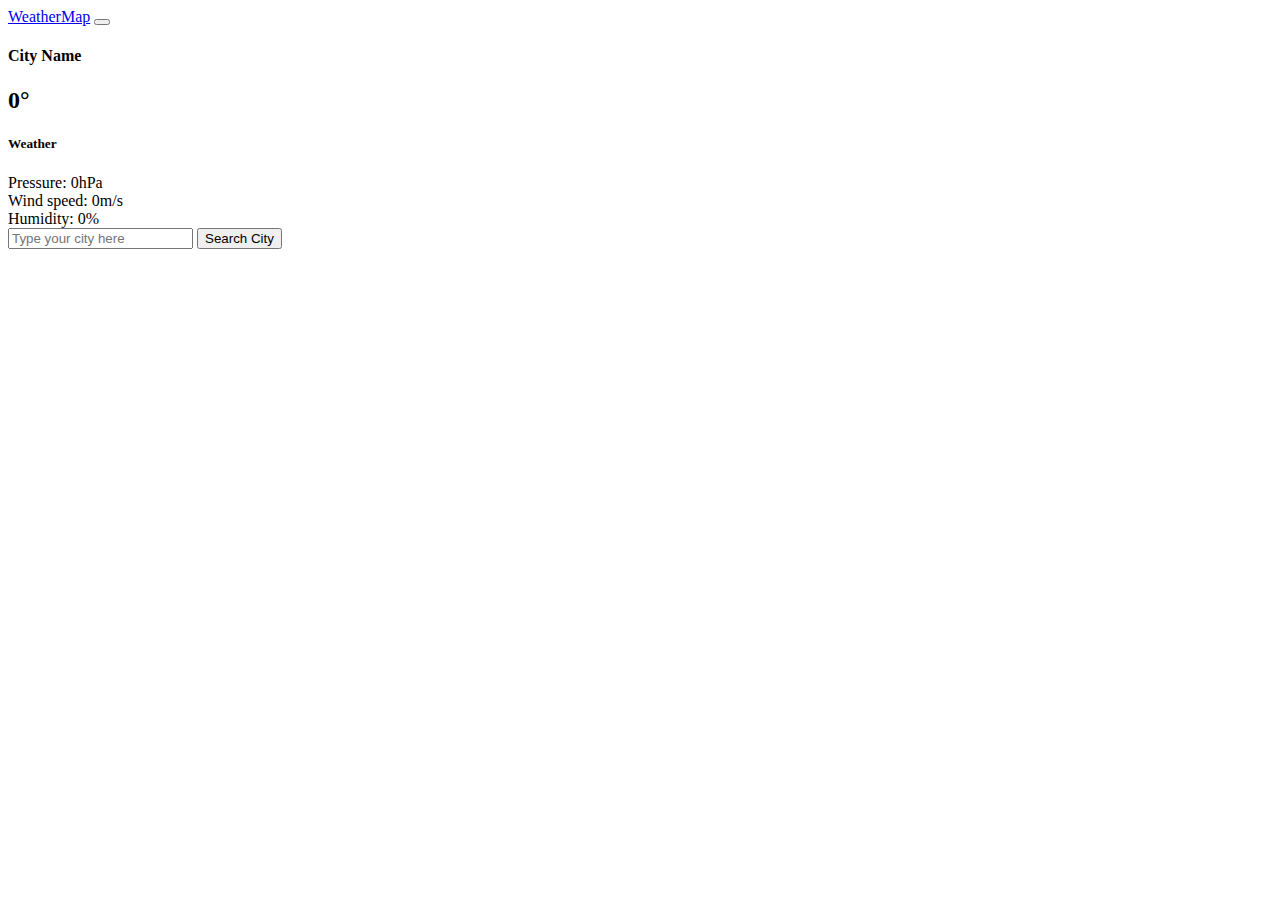
==== Xonnect-Weather-App/client/public/index.html @ aec5cff3 "Created input field in index.html" ====
<!DOCTYPE html>
<html lang="en">

<head>
    <meta charset="UTF-8" />
    <meta name="viewport" content="width=device-width, initial-scale=1.0" />
    <meta http-equiv="X-UA-Compatible" content="ie=edge" />
    <link rel="stylesheet" href="css/bootstrap.css" />
    <link rel="stylesheet" href="css/weather-icons.min.css" />
    <link rel="stylesheet" href="css/style.css" />
    <title>Weather Application</title>
</head>

<body>
    <div class="container-fluid bg-secondary">
        <div class="container">
            <nav class="navbar navbar-expand-lg navbar-light">
                <a class="navbar-brand text-white" href="#">Weather<span class="text-success">Map</span></a>
                <button class="navbar-toggler" type="button" data-toggle="collapse" data-target="#navbarNav"
                    aria-controls="navbarNav" aria-expanded="false" aria-label="Toggle navigation">
                    <span class="navbar-toggler-icon"></span>
                </button>
            </nav>
        </div>
    </div>
    <div class="container">
        <div class="row">
            <div class="col">
                <div class="card-color">
                    <div class="row">
                        <div class="col-5">
                            <h4 id="cityname">City Name</h4>
                            <h2><span id="temp-value">0</span>&deg;</h2>
                        </div>
                        <div class="col mt-5">
                            <h5 id="weather-report">Weather</h5>
                            <div>Pressure: <span id="pres-val">0</span>hPa</div>
                            <div>Wind speed: <span id="wind-val">0</span>m/s</div>
                            <div>Humidity: <span id="hum-val">0</span>%</div>
                        </div>
                        <i class="wi wi-day-rain icon-size"></i>
                    </div>
                </div>

            </div>

            <div class="col ">
                <form id="testform">
                    <input type="text" id="search-area" placeholder="Type your city here" class="mt-input" required="">
                    <button class="btn btn-primary" id="search-btn"> Search City</button>
                    <div id="error-msg" class="text-white"></div>
                </form>
            </div>
            <div id="error-msg" class="text-white"></div>
        </div>


    </div>
    </div>

    <!-- <script src="js/jquery-3.3.1.slim.min.js"></script> -->
    <script src="https://ajax.googleapis.com/ajax/libs/jquery/3.3.1/jquery.min.js"></script>
    <script src="js/popper.min.js"></script>
    <script src="js/bootstrap.js"></script>
    <script src="js/weather.js">
    </script>

</body>

</html>
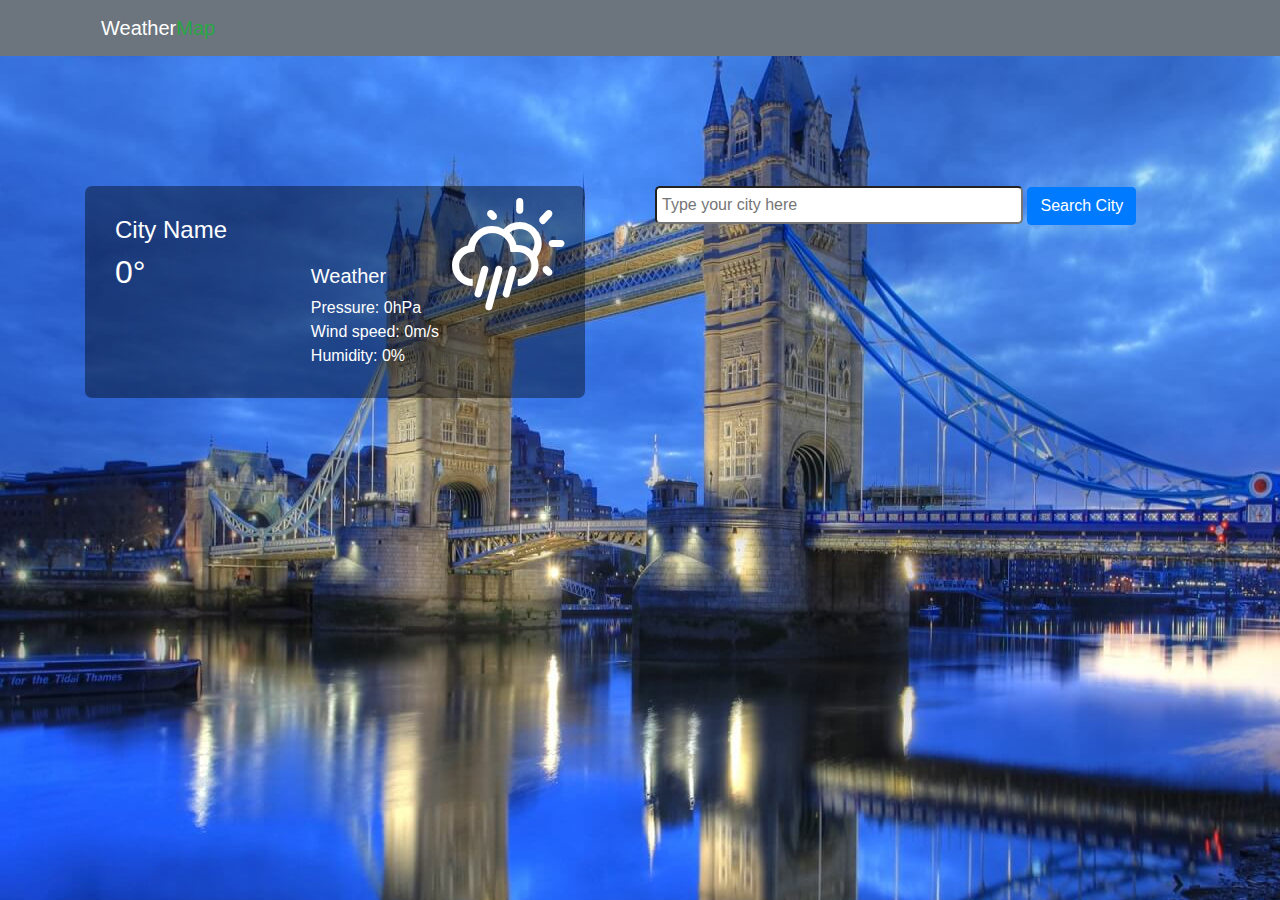
==== commit 8f6806d7: "made updates to both html and css files" ====
--- a/Xonnect-Weather-App/client/public/index.html
+++ b/Xonnect-Weather-App/client/public/index.html
@@ -45,11 +45,9 @@
             </div>
 
             <div class="col ">
-                <form id="testform">
-                    <input type="text" id="search-area" placeholder="Type your city here" class="mt-input" required="">
-                    <button class="btn btn-primary" id="search-btn"> Search City</button>
-                    <div id="error-msg" class="text-white"></div>
-                </form>
+                <input type="text" id="search-area" placeholder="Type your city here" class="mt-input" required="">
+                <button class="btn btn-primary" id="search-btn"> Search City</button>
+                <div id="error-msg" class="text-white"></div>
             </div>
             <div id="error-msg" class="text-white"></div>
         </div>
--- a/Xonnect-Weather-App/client/public/css/weather-icons.min.css
+++ b/Xonnect-Weather-App/client/public/css/weather-icons.min.css
@@ -0,0 +1,41 @@
+/*!
+ *  Weather Icons 2.0
+ *  Updated August 1, 2015
+ *  Weather themed icons for Bootstrap
+ *  Author - Erik Flowers - erik@helloerik.com
+ *  Email: erik@helloerik.com
+ *  Twitter: http://twitter.com/Erik_UX
+ *  ------------------------------------------------------------------------------
+ *  Maintained at http://erikflowers.github.io/weather-icons
+ *
+ *  License
+ *  ------------------------------------------------------------------------------
+ *  - Font licensed under SIL OFL 1.1 -
+ *    http://scripts.sil.org/OFL
+ *  - CSS, SCSS and LESS are licensed under MIT License -
+ *    http://opensource.org/licenses/mit-license.html
+ *  - Documentation licensed under CC BY 3.0 -
+ *    http://creativecommons.org/licenses/by/3.0/
+ *  - Inspired by and works great as a companion with Font Awesome
+ *    "Font Awesome by Dave Gandy - http://fontawesome.io"
+ *//*!
+ *  Weather Icons 2.0
+ *  Updated August 1, 2015
+ *  Weather themed icons for Bootstrap
+ *  Author - Erik Flowers - erik@helloerik.com
+ *  Email: erik@helloerik.com
+ *  Twitter: http://twitter.com/Erik_UX
+ *  ------------------------------------------------------------------------------
+ *  Maintained at http://erikflowers.github.io/weather-icons
+ *
+ *  License
+ *  ------------------------------------------------------------------------------
+ *  - Font licensed under SIL OFL 1.1 -
+ *    http://scripts.sil.org/OFL
+ *  - CSS, SCSS and LESS are licensed under MIT License -
+ *    http://opensource.org/licenses/mit-license.html
+ *  - Documentation licensed under CC BY 3.0 -
+ *    http://creativecommons.org/licenses/by/3.0/
+ *  - Inspired by and works great as a companion with Font Awesome
+ *    "Font Awesome by Dave Gandy - http://fontawesome.io"
+ */@font-face{font-family:weathericons;src:url(../font/weathericons-regular-webfont.eot);src:url(../font/weathericons-regular-webfont.eot?#iefix) format('embedded-opentype'),url(../font/weathericons-regular-webfont.woff2) format('woff2'),url(../font/weathericons-regular-webfont.woff) format('woff'),url(../font/weathericons-regular-webfont.ttf) format('truetype'),url(../font/weathericons-regular-webfont.svg#weather_iconsregular) format('svg');font-weight:400;font-style:normal}.wi{display:inline-block;font-family:weathericons;font-style:normal;font-weight:400;line-height:1;-webkit-font-smoothing:antialiased;-moz-osx-font-smoothing:grayscale}.wi-fw{text-align:center;width:1.4em}.wi-rotate-90{filter:progid:DXImageTransform.Microsoft.BasicImage(rotation=1);-webkit-transform:rotate(90deg);-ms-transform:rotate(90deg);transform:rotate(90deg)}.wi-rotate-180{filter:progid:DXImageTransform.Microsoft.BasicImage(rotation=2);-webkit-transform:rotate(180deg);-ms-transform:rotate(180deg);transform:rotate(180deg)}.wi-rotate-270{filter:progid:DXImageTransform.Microsoft.BasicImage(rotation=3);-webkit-transform:rotate(270deg);-ms-transform:rotate(270deg);transform:rotate(270deg)}.wi-flip-horizontal{filter:progid:DXImageTransform.Microsoft.BasicImage(rotation=0, mirror=1);-webkit-transform:scale(-1,1);-ms-transform:scale(-1,1);transform:scale(-1,1)}.wi-flip-vertical{filter:progid:DXImageTransform.Microsoft.BasicImage(rotation=2, mirror=1);-webkit-transform:scale(1,-1);-ms-transform:scale(1,-1);transform:scale(1,-1)}.wi-day-sunny:before{content:"\f00d"}.wi-day-cloudy:before{content:"\f002"}.wi-day-cloudy-gusts:before{content:"\f000"}.wi-day-cloudy-windy:before{content:"\f001"}.wi-day-fog:before{content:"\f003"}.wi-day-hail:before{content:"\f004"}.wi-day-haze:before{content:"\f0b6"}.wi-day-lightning:before{content:"\f005"}.wi-day-rain:before{content:"\f008"}.wi-day-rain-mix:before{content:"\f006"}.wi-day-rain-wind:before{content:"\f007"}.wi-day-showers:before{content:"\f009"}.wi-day-sleet:before{content:"\f0b2"}.wi-day-sleet-storm:before{content:"\f068"}.wi-day-snow:before{content:"\f00a"}.wi-day-snow-thunderstorm:before{content:"\f06b"}.wi-day-snow-wind:before{content:"\f065"}.wi-day-sprinkle:before{content:"\f00b"}.wi-day-storm-showers:before{content:"\f00e"}.wi-day-sunny-overcast:before{content:"\f00c"}.wi-day-thunderstorm:before{content:"\f010"}.wi-day-windy:before{content:"\f085"}.wi-solar-eclipse:before{content:"\f06e"}.wi-hot:before{content:"\f072"}.wi-day-cloudy-high:before{content:"\f07d"}.wi-day-light-wind:before{content:"\f0c4"}.wi-night-clear:before{content:"\f02e"}.wi-night-alt-cloudy:before{content:"\f086"}.wi-night-alt-cloudy-gusts:before{content:"\f022"}.wi-night-alt-cloudy-windy:before{content:"\f023"}.wi-night-alt-hail:before{content:"\f024"}.wi-night-alt-lightning:before{content:"\f025"}.wi-night-alt-rain:before{content:"\f028"}.wi-night-alt-rain-mix:before{content:"\f026"}.wi-night-alt-rain-wind:before{content:"\f027"}.wi-night-alt-showers:before{content:"\f029"}.wi-night-alt-sleet:before{content:"\f0b4"}.wi-night-alt-sleet-storm:before{content:"\f06a"}.wi-night-alt-snow:before{content:"\f02a"}.wi-night-alt-snow-thunderstorm:before{content:"\f06d"}.wi-night-alt-snow-wind:before{content:"\f067"}.wi-night-alt-sprinkle:before{content:"\f02b"}.wi-night-alt-storm-showers:before{content:"\f02c"}.wi-night-alt-thunderstorm:before{content:"\f02d"}.wi-night-cloudy:before{content:"\f031"}.wi-night-cloudy-gusts:before{content:"\f02f"}.wi-night-cloudy-windy:before{content:"\f030"}.wi-night-fog:before{content:"\f04a"}.wi-night-hail:before{content:"\f032"}.wi-night-lightning:before{content:"\f033"}.wi-night-partly-cloudy:before{content:"\f083"}.wi-night-rain:before{content:"\f036"}.wi-night-rain-mix:before{content:"\f034"}.wi-night-rain-wind:before{content:"\f035"}.wi-night-showers:before{content:"\f037"}.wi-night-sleet:before{content:"\f0b3"}.wi-night-sleet-storm:before{content:"\f069"}.wi-night-snow:before{content:"\f038"}.wi-night-snow-thunderstorm:before{content:"\f06c"}.wi-night-snow-wind:before{content:"\f066"}.wi-night-sprinkle:before{content:"\f039"}.wi-night-storm-showers:before{content:"\f03a"}.wi-night-thunderstorm:before{content:"\f03b"}.wi-lunar-eclipse:before{content:"\f070"}.wi-stars:before{content:"\f077"}.wi-storm-showers:before{content:"\f01d"}.wi-thunderstorm:before{content:"\f01e"}.wi-night-alt-cloudy-high:before{content:"\f07e"}.wi-night-cloudy-high:before{content:"\f080"}.wi-night-alt-partly-cloudy:before{content:"\f081"}.wi-cloud:before{content:"\f041"}.wi-cloudy:before{content:"\f013"}.wi-cloudy-gusts:before{content:"\f011"}.wi-cloudy-windy:before{content:"\f012"}.wi-fog:before{content:"\f014"}.wi-hail:before{content:"\f015"}.wi-rain:before{content:"\f019"}.wi-rain-mix:before{content:"\f017"}.wi-rain-wind:before{content:"\f018"}.wi-showers:before{content:"\f01a"}.wi-sleet:before{content:"\f0b5"}.wi-snow:before{content:"\f01b"}.wi-sprinkle:before{content:"\f01c"}.wi-storm-showers:before{content:"\f01d"}.wi-thunderstorm:before{content:"\f01e"}.wi-snow-wind:before{content:"\f064"}.wi-snow:before{content:"\f01b"}.wi-smog:before{content:"\f074"}.wi-smoke:before{content:"\f062"}.wi-lightning:before{content:"\f016"}.wi-raindrops:before{content:"\f04e"}.wi-raindrop:before{content:"\f078"}.wi-dust:before{content:"\f063"}.wi-snowflake-cold:before{content:"\f076"}.wi-windy:before{content:"\f021"}.wi-strong-wind:before{content:"\f050"}.wi-sandstorm:before{content:"\f082"}.wi-earthquake:before{content:"\f0c6"}.wi-fire:before{content:"\f0c7"}.wi-flood:before{content:"\f07c"}.wi-meteor:before{content:"\f071"}.wi-tsunami:before{content:"\f0c5"}.wi-volcano:before{content:"\f0c8"}.wi-hurricane:before{content:"\f073"}.wi-tornado:before{content:"\f056"}.wi-small-craft-advisory:before{content:"\f0cc"}.wi-gale-warning:before{content:"\f0cd"}.wi-storm-warning:before{content:"\f0ce"}.wi-hurricane-warning:before{content:"\f0cf"}.wi-wind-direction:before{content:"\f0b1"}.wi-alien:before{content:"\f075"}.wi-celsius:before{content:"\f03c"}.wi-fahrenheit:before{content:"\f045"}.wi-degrees:before{content:"\f042"}.wi-thermometer:before{content:"\f055"}.wi-thermometer-exterior:before{content:"\f053"}.wi-thermometer-internal:before{content:"\f054"}.wi-cloud-down:before{content:"\f03d"}.wi-cloud-up:before{content:"\f040"}.wi-cloud-refresh:before{content:"\f03e"}.wi-horizon:before{content:"\f047"}.wi-horizon-alt:before{content:"\f046"}.wi-sunrise:before{content:"\f051"}.wi-sunset:before{content:"\f052"}.wi-moonrise:before{content:"\f0c9"}.wi-moonset:before{content:"\f0ca"}.wi-refresh:before{content:"\f04c"}.wi-refresh-alt:before{content:"\f04b"}.wi-umbrella:before{content:"\f084"}.wi-barometer:before{content:"\f079"}.wi-humidity:before{content:"\f07a"}.wi-na:before{content:"\f07b"}.wi-train:before{content:"\f0cb"}.wi-moon-new:before{content:"\f095"}.wi-moon-waxing-crescent-1:before{content:"\f096"}.wi-moon-waxing-crescent-2:before{content:"\f097"}.wi-moon-waxing-crescent-3:before{content:"\f098"}.wi-moon-waxing-crescent-4:before{content:"\f099"}.wi-moon-waxing-crescent-5:before{content:"\f09a"}.wi-moon-waxing-crescent-6:before{content:"\f09b"}.wi-moon-first-quarter:before{content:"\f09c"}.wi-moon-waxing-gibbous-1:before{content:"\f09d"}.wi-moon-waxing-gibbous-2:before{content:"\f09e"}.wi-moon-waxing-gibbous-3:before{content:"\f09f"}.wi-moon-waxing-gibbous-4:before{content:"\f0a0"}.wi-moon-waxing-gibbous-5:before{content:"\f0a1"}.wi-moon-waxing-gibbous-6:before{content:"\f0a2"}.wi-moon-full:before{content:"\f0a3"}.wi-moon-waning-gibbous-1:before{content:"\f0a4"}.wi-moon-waning-gibbous-2:before{content:"\f0a5"}.wi-moon-waning-gibbous-3:before{content:"\f0a6"}.wi-moon-waning-gibbous-4:before{content:"\f0a7"}.wi-moon-waning-gibbous-5:before{content:"\f0a8"}.wi-moon-waning-gibbous-6:before{content:"\f0a9"}.wi-moon-third-quarter:before{content:"\f0aa"}.wi-moon-waning-crescent-1:before{content:"\f0ab"}.wi-moon-waning-crescent-2:before{content:"\f0ac"}.wi-moon-waning-crescent-3:before{content:"\f0ad"}.wi-moon-waning-crescent-4:before{content:"\f0ae"}.wi-moon-waning-crescent-5:before{content:"\f0af"}.wi-moon-waning-crescent-6:before{content:"\f0b0"}.wi-moon-alt-new:before{content:"\f0eb"}.wi-moon-alt-waxing-crescent-1:before{content:"\f0d0"}.wi-moon-alt-waxing-crescent-2:before{content:"\f0d1"}.wi-moon-alt-waxing-crescent-3:before{content:"\f0d2"}.wi-moon-alt-waxing-crescent-4:before{content:"\f0d3"}.wi-moon-alt-waxing-crescent-5:before{content:"\f0d4"}.wi-moon-alt-waxing-crescent-6:before{content:"\f0d5"}.wi-moon-alt-first-quarter:before{content:"\f0d6"}.wi-moon-alt-waxing-gibbous-1:before{content:"\f0d7"}.wi-moon-alt-waxing-gibbous-2:before{content:"\f0d8"}.wi-moon-alt-waxing-gibbous-3:before{content:"\f0d9"}.wi-moon-alt-waxing-gibbous-4:before{content:"\f0da"}.wi-moon-alt-waxing-gibbous-5:before{content:"\f0db"}.wi-moon-alt-waxing-gibbous-6:before{content:"\f0dc"}.wi-moon-alt-full:before{content:"\f0dd"}.wi-moon-alt-waning-gibbous-1:before{content:"\f0de"}.wi-moon-alt-waning-gibbous-2:before{content:"\f0df"}.wi-moon-alt-waning-gibbous-3:before{content:"\f0e0"}.wi-moon-alt-waning-gibbous-4:before{content:"\f0e1"}.wi-moon-alt-waning-gibbous-5:before{content:"\f0e2"}.wi-moon-alt-waning-gibbous-6:before{content:"\f0e3"}.wi-moon-alt-third-quarter:before{content:"\f0e4"}.wi-moon-alt-waning-crescent-1:before{content:"\f0e5"}.wi-moon-alt-waning-crescent-2:before{content:"\f0e6"}.wi-moon-alt-waning-crescent-3:before{content:"\f0e7"}.wi-moon-alt-waning-crescent-4:before{content:"\f0e8"}.wi-moon-alt-waning-crescent-5:before{content:"\f0e9"}.wi-moon-alt-waning-crescent-6:before{content:"\f0ea"}.wi-moon-0:before{content:"\f095"}.wi-moon-1:before{content:"\f096"}.wi-moon-2:before{content:"\f097"}.wi-moon-3:before{content:"\f098"}.wi-moon-4:before{content:"\f099"}.wi-moon-5:before{content:"\f09a"}.wi-moon-6:before{content:"\f09b"}.wi-moon-7:before{content:"\f09c"}.wi-moon-8:before{content:"\f09d"}.wi-moon-9:before{content:"\f09e"}.wi-moon-10:before{content:"\f09f"}.wi-moon-11:before{content:"\f0a0"}.wi-moon-12:before{content:"\f0a1"}.wi-moon-13:before{content:"\f0a2"}.wi-moon-14:before{content:"\f0a3"}.wi-moon-15:before{content:"\f0a4"}.wi-moon-16:before{content:"\f0a5"}.wi-moon-17:before{content:"\f0a6"}.wi-moon-18:before{content:"\f0a7"}.wi-moon-19:before{content:"\f0a8"}.wi-moon-20:before{content:"\f0a9"}.wi-moon-21:before{content:"\f0aa"}.wi-moon-22:before{content:"\f0ab"}.wi-moon-23:before{content:"\f0ac"}.wi-moon-24:before{content:"\f0ad"}.wi-moon-25:before{content:"\f0ae"}.wi-moon-26:before{content:"\f0af"}.wi-moon-27:before{content:"\f0b0"}.wi-time-1:before{content:"\f08a"}.wi-time-2:before{content:"\f08b"}.wi-time-3:before{content:"\f08c"}.wi-time-4:before{content:"\f08d"}.wi-time-5:before{content:"\f08e"}.wi-time-6:before{content:"\f08f"}.wi-time-7:before{content:"\f090"}.wi-time-8:before{content:"\f091"}.wi-time-9:before{content:"\f092"}.wi-time-10:before{content:"\f093"}.wi-time-11:before{content:"\f094"}.wi-time-12:before{content:"\f089"}.wi-direction-up:before{content:"\f058"}.wi-direction-up-right:before{content:"\f057"}.wi-direction-right:before{content:"\f04d"}.wi-direction-down-right:before{content:"\f088"}.wi-direction-down:before{content:"\f044"}.wi-direction-down-left:before{content:"\f043"}.wi-direction-left:before{content:"\f048"}.wi-direction-up-left:before{content:"\f087"}.wi-wind-beaufort-0:before{content:"\f0b7"}.wi-wind-beaufort-1:before{content:"\f0b8"}.wi-wind-beaufort-2:before{content:"\f0b9"}.wi-wind-beaufort-3:before{content:"\f0ba"}.wi-wind-beaufort-4:before{content:"\f0bb"}.wi-wind-beaufort-5:before{content:"\f0bc"}.wi-wind-beaufort-6:before{content:"\f0bd"}.wi-wind-beaufort-7:before{content:"\f0be"}.wi-wind-beaufort-8:before{content:"\f0bf"}.wi-wind-beaufort-9:before{content:"\f0c0"}.wi-wind-beaufort-10:before{content:"\f0c1"}.wi-wind-beaufort-11:before{content:"\f0c2"}.wi-wind-beaufort-12:before{content:"\f0c3"}.wi-yahoo-0:before{content:"\f056"}.wi-yahoo-1:before{content:"\f00e"}.wi-yahoo-2:before{content:"\f073"}.wi-yahoo-3:before{content:"\f01e"}.wi-yahoo-4:before{content:"\f01e"}.wi-yahoo-5:before{content:"\f017"}.wi-yahoo-6:before{content:"\f017"}.wi-yahoo-7:before{content:"\f017"}.wi-yahoo-8:before{content:"\f015"}.wi-yahoo-9:before{content:"\f01a"}.wi-yahoo-10:before{content:"\f015"}.wi-yahoo-11:before{content:"\f01a"}.wi-yahoo-12:before{content:"\f01a"}.wi-yahoo-13:before{content:"\f01b"}.wi-yahoo-14:before{content:"\f00a"}.wi-yahoo-15:before{content:"\f064"}.wi-yahoo-16:before{content:"\f01b"}.wi-yahoo-17:before{content:"\f015"}.wi-yahoo-18:before{content:"\f017"}.wi-yahoo-19:before{content:"\f063"}.wi-yahoo-20:before{content:"\f014"}.wi-yahoo-21:before{content:"\f021"}.wi-yahoo-22:before{content:"\f062"}.wi-yahoo-23:before{content:"\f050"}.wi-yahoo-24:before{content:"\f050"}.wi-yahoo-25:before{content:"\f076"}.wi-yahoo-26:before{content:"\f013"}.wi-yahoo-27:before{content:"\f031"}.wi-yahoo-28:before{content:"\f002"}.wi-yahoo-29:before{content:"\f031"}.wi-yahoo-30:before{content:"\f002"}.wi-yahoo-31:before{content:"\f02e"}.wi-yahoo-32:before{content:"\f00d"}.wi-yahoo-33:before{content:"\f083"}.wi-yahoo-34:before{content:"\f00c"}.wi-yahoo-35:before{content:"\f017"}.wi-yahoo-36:before{content:"\f072"}.wi-yahoo-37:before{content:"\f00e"}.wi-yahoo-38:before{content:"\f00e"}.wi-yahoo-39:before{content:"\f00e"}.wi-yahoo-40:before{content:"\f01a"}.wi-yahoo-41:before{content:"\f064"}.wi-yahoo-42:before{content:"\f01b"}.wi-yahoo-43:before{content:"\f064"}.wi-yahoo-44:before{content:"\f00c"}.wi-yahoo-45:before{content:"\f00e"}.wi-yahoo-46:before{content:"\f01b"}.wi-yahoo-47:before{content:"\f00e"}.wi-yahoo-3200:before{content:"\f077"}.wi-forecast-io-clear-day:before{content:"\f00d"}.wi-forecast-io-clear-night:before{content:"\f02e"}.wi-forecast-io-rain:before{content:"\f019"}.wi-forecast-io-snow:before{content:"\f01b"}.wi-forecast-io-sleet:before{content:"\f0b5"}.wi-forecast-io-wind:before{content:"\f050"}.wi-forecast-io-fog:before{content:"\f014"}.wi-forecast-io-cloudy:before{content:"\f013"}.wi-forecast-io-partly-cloudy-day:before{content:"\f002"}.wi-forecast-io-partly-cloudy-night:before{content:"\f031"}.wi-forecast-io-hail:before{content:"\f015"}.wi-forecast-io-thunderstorm:before{content:"\f01e"}.wi-forecast-io-tornado:before{content:"\f056"}.wi-wmo4680-00:before,.wi-wmo4680-0:before{content:"\f055"}.wi-wmo4680-01:before,.wi-wmo4680-1:before{content:"\f013"}.wi-wmo4680-02:before,.wi-wmo4680-2:before{content:"\f055"}.wi-wmo4680-03:before,.wi-wmo4680-3:before{content:"\f013"}.wi-wmo4680-04:before,.wi-wmo4680-4:before{content:"\f014"}.wi-wmo4680-05:before,.wi-wmo4680-5:before{content:"\f014"}.wi-wmo4680-10:before{content:"\f014"}.wi-wmo4680-11:before{content:"\f014"}.wi-wmo4680-12:before{content:"\f016"}.wi-wmo4680-18:before{content:"\f050"}.wi-wmo4680-20:before{content:"\f014"}.wi-wmo4680-21:before{content:"\f017"}.wi-wmo4680-22:before{content:"\f017"}.wi-wmo4680-23:before{content:"\f019"}.wi-wmo4680-24:before{content:"\f01b"}.wi-wmo4680-25:before{content:"\f015"}.wi-wmo4680-26:before{content:"\f01e"}.wi-wmo4680-27:before{content:"\f063"}.wi-wmo4680-28:before{content:"\f063"}.wi-wmo4680-29:before{content:"\f063"}.wi-wmo4680-30:before{content:"\f014"}.wi-wmo4680-31:before{content:"\f014"}.wi-wmo4680-32:before{content:"\f014"}.wi-wmo4680-33:before{content:"\f014"}.wi-wmo4680-34:before{content:"\f014"}.wi-wmo4680-35:before{content:"\f014"}.wi-wmo4680-40:before{content:"\f017"}.wi-wmo4680-41:before{content:"\f01c"}.wi-wmo4680-42:before{content:"\f019"}.wi-wmo4680-43:before{content:"\f01c"}.wi-wmo4680-44:before{content:"\f019"}.wi-wmo4680-45:before{content:"\f015"}.wi-wmo4680-46:before{content:"\f015"}.wi-wmo4680-47:before{content:"\f01b"}.wi-wmo4680-48:before{content:"\f01b"}.wi-wmo4680-50:before{content:"\f01c"}.wi-wmo4680-51:before{content:"\f01c"}.wi-wmo4680-52:before{content:"\f019"}.wi-wmo4680-53:before{content:"\f019"}.wi-wmo4680-54:before{content:"\f076"}.wi-wmo4680-55:before{content:"\f076"}.wi-wmo4680-56:before{content:"\f076"}.wi-wmo4680-57:before{content:"\f01c"}.wi-wmo4680-58:before{content:"\f019"}.wi-wmo4680-60:before{content:"\f01c"}.wi-wmo4680-61:before{content:"\f01c"}.wi-wmo4680-62:before{content:"\f019"}.wi-wmo4680-63:before{content:"\f019"}.wi-wmo4680-64:before{content:"\f015"}.wi-wmo4680-65:before{content:"\f015"}.wi-wmo4680-66:before{content:"\f015"}.wi-wmo4680-67:before{content:"\f017"}.wi-wmo4680-68:before{content:"\f017"}.wi-wmo4680-70:before{content:"\f01b"}.wi-wmo4680-71:before{content:"\f01b"}.wi-wmo4680-72:before{content:"\f01b"}.wi-wmo4680-73:before{content:"\f01b"}.wi-wmo4680-74:before{content:"\f076"}.wi-wmo4680-75:before{content:"\f076"}.wi-wmo4680-76:before{content:"\f076"}.wi-wmo4680-77:before{content:"\f01b"}.wi-wmo4680-78:before{content:"\f076"}.wi-wmo4680-80:before{content:"\f019"}.wi-wmo4680-81:before{content:"\f01c"}.wi-wmo4680-82:before{content:"\f019"}.wi-wmo4680-83:before{content:"\f019"}.wi-wmo4680-84:before{content:"\f01d"}.wi-wmo4680-85:before{content:"\f017"}.wi-wmo4680-86:before{content:"\f017"}.wi-wmo4680-87:before{content:"\f017"}.wi-wmo4680-89:before{content:"\f015"}.wi-wmo4680-90:before{content:"\f016"}.wi-wmo4680-91:before{content:"\f01d"}.wi-wmo4680-92:before{content:"\f01e"}.wi-wmo4680-93:before{content:"\f01e"}.wi-wmo4680-94:before{content:"\f016"}.wi-wmo4680-95:before{content:"\f01e"}.wi-wmo4680-96:before{content:"\f01e"}.wi-wmo4680-99:before{content:"\f056"}.wi-owm-200:before{content:"\f01e"}.wi-owm-201:before{content:"\f01e"}.wi-owm-202:before{content:"\f01e"}.wi-owm-210:before{content:"\f016"}.wi-owm-211:before{content:"\f016"}.wi-owm-212:before{content:"\f016"}.wi-owm-221:before{content:"\f016"}.wi-owm-230:before{content:"\f01e"}.wi-owm-231:before{content:"\f01e"}.wi-owm-232:before{content:"\f01e"}.wi-owm-300:before{content:"\f01c"}.wi-owm-301:before{content:"\f01c"}.wi-owm-302:before{content:"\f019"}.wi-owm-310:before{content:"\f017"}.wi-owm-311:before{content:"\f019"}.wi-owm-312:before{content:"\f019"}.wi-owm-313:before{content:"\f01a"}.wi-owm-314:before{content:"\f019"}.wi-owm-321:before{content:"\f01c"}.wi-owm-500:before{content:"\f01c"}.wi-owm-501:before{content:"\f019"}.wi-owm-502:before{content:"\f019"}.wi-owm-503:before{content:"\f019"}.wi-owm-504:before{content:"\f019"}.wi-owm-511:before{content:"\f017"}.wi-owm-520:before{content:"\f01a"}.wi-owm-521:before{content:"\f01a"}.wi-owm-522:before{content:"\f01a"}.wi-owm-531:before{content:"\f01d"}.wi-owm-600:before{content:"\f01b"}.wi-owm-601:before{content:"\f01b"}.wi-owm-602:before{content:"\f0b5"}.wi-owm-611:before{content:"\f017"}.wi-owm-612:before{content:"\f017"}.wi-owm-615:before{content:"\f017"}.wi-owm-616:before{content:"\f017"}.wi-owm-620:before{content:"\f017"}.wi-owm-621:before{content:"\f01b"}.wi-owm-622:before{content:"\f01b"}.wi-owm-701:before{content:"\f01a"}.wi-owm-711:before{content:"\f062"}.wi-owm-721:before{content:"\f0b6"}.wi-owm-731:before{content:"\f063"}.wi-owm-741:before{content:"\f014"}.wi-owm-761:before{content:"\f063"}.wi-owm-762:before{content:"\f063"}.wi-owm-771:before{content:"\f011"}.wi-owm-781:before{content:"\f056"}.wi-owm-800:before{content:"\f00d"}.wi-owm-801:before{content:"\f011"}.wi-owm-802:before{content:"\f011"}.wi-owm-803:before{content:"\f012"}.wi-owm-804:before{content:"\f013"}.wi-owm-900:before{content:"\f056"}.wi-owm-901:before{content:"\f01d"}.wi-owm-902:before{content:"\f073"}.wi-owm-903:before{content:"\f076"}.wi-owm-904:before{content:"\f072"}.wi-owm-905:before{content:"\f021"}.wi-owm-906:before{content:"\f015"}.wi-owm-957:before{content:"\f050"}.wi-owm-day-200:before{content:"\f010"}.wi-owm-day-201:before{content:"\f010"}.wi-owm-day-202:before{content:"\f010"}.wi-owm-day-210:before{content:"\f005"}.wi-owm-day-211:before{content:"\f005"}.wi-owm-day-212:before{content:"\f005"}.wi-owm-day-221:before{content:"\f005"}.wi-owm-day-230:before{content:"\f010"}.wi-owm-day-231:before{content:"\f010"}.wi-owm-day-232:before{content:"\f010"}.wi-owm-day-300:before{content:"\f00b"}.wi-owm-day-301:before{content:"\f00b"}.wi-owm-day-302:before{content:"\f008"}.wi-owm-day-310:before{content:"\f008"}.wi-owm-day-311:before{content:"\f008"}.wi-owm-day-312:before{content:"\f008"}.wi-owm-day-313:before{content:"\f008"}.wi-owm-day-314:before{content:"\f008"}.wi-owm-day-321:before{content:"\f00b"}.wi-owm-day-500:before{content:"\f00b"}.wi-owm-day-501:before{content:"\f008"}.wi-owm-day-502:before{content:"\f008"}.wi-owm-day-503:before{content:"\f008"}.wi-owm-day-504:before{content:"\f008"}.wi-owm-day-511:before{content:"\f006"}.wi-owm-day-520:before{content:"\f009"}.wi-owm-day-521:before{content:"\f009"}.wi-owm-day-522:before{content:"\f009"}.wi-owm-day-531:before{content:"\f00e"}.wi-owm-day-600:before{content:"\f00a"}.wi-owm-day-601:before{content:"\f0b2"}.wi-owm-day-602:before{content:"\f00a"}.wi-owm-day-611:before{content:"\f006"}.wi-owm-day-612:before{content:"\f006"}.wi-owm-day-615:before{content:"\f006"}.wi-owm-day-616:before{content:"\f006"}.wi-owm-day-620:before{content:"\f006"}.wi-owm-day-621:before{content:"\f00a"}.wi-owm-day-622:before{content:"\f00a"}.wi-owm-day-701:before{content:"\f009"}.wi-owm-day-711:before{content:"\f062"}.wi-owm-day-721:before{content:"\f0b6"}.wi-owm-day-731:before{content:"\f063"}.wi-owm-day-741:before{content:"\f003"}.wi-owm-day-761:before{content:"\f063"}.wi-owm-day-762:before{content:"\f063"}.wi-owm-day-781:before{content:"\f056"}.wi-owm-day-800:before{content:"\f00d"}.wi-owm-day-801:before{content:"\f000"}.wi-owm-day-802:before{content:"\f000"}.wi-owm-day-803:before{content:"\f000"}.wi-owm-day-804:before{content:"\f00c"}.wi-owm-day-900:before{content:"\f056"}.wi-owm-day-902:before{content:"\f073"}.wi-owm-day-903:before{content:"\f076"}.wi-owm-day-904:before{content:"\f072"}.wi-owm-day-906:before{content:"\f004"}.wi-owm-day-957:before{content:"\f050"}.wi-owm-night-200:before{content:"\f02d"}.wi-owm-night-201:before{content:"\f02d"}.wi-owm-night-202:before{content:"\f02d"}.wi-owm-night-210:before{content:"\f025"}.wi-owm-night-211:before{content:"\f025"}.wi-owm-night-212:before{content:"\f025"}.wi-owm-night-221:before{content:"\f025"}.wi-owm-night-230:before{content:"\f02d"}.wi-owm-night-231:before{content:"\f02d"}.wi-owm-night-232:before{content:"\f02d"}.wi-owm-night-300:before{content:"\f02b"}.wi-owm-night-301:before{content:"\f02b"}.wi-owm-night-302:before{content:"\f028"}.wi-owm-night-310:before{content:"\f028"}.wi-owm-night-311:before{content:"\f028"}.wi-owm-night-312:before{content:"\f028"}.wi-owm-night-313:before{content:"\f028"}.wi-owm-night-314:before{content:"\f028"}.wi-owm-night-321:before{content:"\f02b"}.wi-owm-night-500:before{content:"\f02b"}.wi-owm-night-501:before{content:"\f028"}.wi-owm-night-502:before{content:"\f028"}.wi-owm-night-503:before{content:"\f028"}.wi-owm-night-504:before{content:"\f028"}.wi-owm-night-511:before{content:"\f026"}.wi-owm-night-520:before{content:"\f029"}.wi-owm-night-521:before{content:"\f029"}.wi-owm-night-522:before{content:"\f029"}.wi-owm-night-531:before{content:"\f02c"}.wi-owm-night-600:before{content:"\f02a"}.wi-owm-night-601:before{content:"\f0b4"}.wi-owm-night-602:before{content:"\f02a"}.wi-owm-night-611:before{content:"\f026"}.wi-owm-night-612:before{content:"\f026"}.wi-owm-night-615:before{content:"\f026"}.wi-owm-night-616:before{content:"\f026"}.wi-owm-night-620:before{content:"\f026"}.wi-owm-night-621:before{content:"\f02a"}.wi-owm-night-622:before{content:"\f02a"}.wi-owm-night-701:before{content:"\f029"}.wi-owm-night-711:before{content:"\f062"}.wi-owm-night-721:before{content:"\f0b6"}.wi-owm-night-731:before{content:"\f063"}.wi-owm-night-741:before{content:"\f04a"}.wi-owm-night-761:before{content:"\f063"}.wi-owm-night-762:before{content:"\f063"}.wi-owm-night-781:before{content:"\f056"}.wi-owm-night-800:before{content:"\f02e"}.wi-owm-night-801:before{content:"\f022"}.wi-owm-night-802:before{content:"\f022"}.wi-owm-night-803:before{content:"\f022"}.wi-owm-night-804:before{content:"\f086"}.wi-owm-night-900:before{content:"\f056"}.wi-owm-night-902:before{content:"\f073"}.wi-owm-night-903:before{content:"\f076"}.wi-owm-night-904:before{content:"\f072"}.wi-owm-night-906:before{content:"\f024"}.wi-owm-night-957:before{content:"\f050"}.wi-wu-chanceflurries:before{content:"\f064"}.wi-wu-chancerain:before{content:"\f019"}.wi-wu-chancesleat:before{content:"\f0b5"}.wi-wu-chancesnow:before{content:"\f01b"}.wi-wu-chancetstorms:before{content:"\f01e"}.wi-wu-clear:before{content:"\f00d"}.wi-wu-cloudy:before{content:"\f002"}.wi-wu-flurries:before{content:"\f064"}.wi-wu-hazy:before{content:"\f0b6"}.wi-wu-mostlycloudy:before{content:"\f002"}.wi-wu-mostlysunny:before{content:"\f00d"}.wi-wu-partlycloudy:before{content:"\f002"}.wi-wu-partlysunny:before{content:"\f00d"}.wi-wu-rain:before{content:"\f01a"}.wi-wu-sleat:before{content:"\f0b5"}.wi-wu-snow:before{content:"\f01b"}.wi-wu-sunny:before{content:"\f00d"}.wi-wu-tstorms:before{content:"\f01e"}.wi-wu-unknown:before{content:"\f00d"}--- a/Xonnect-Weather-App/client/public/css/style.css
+++ b/Xonnect-Weather-App/client/public/css/style.css
@@ -0,0 +1,25 @@
+body {
+background: url("../img/london.jpg") no-repeat center center fixed;
+background-size: cover;
+}
+.card-color {
+    background: rgba(0, 0, 0, 0.4);
+    border-radius: 7px;
+    width: 500px;
+    margin-top: 130px;
+    padding: 30px;
+    color: white;
+}
+
+.icon-size {
+    font-size: 5rem;
+    position: absolute;
+    margin-left: 22rem;
+}
+
+.mt-input {
+    margin-top: 130px;
+    width: 23rem;
+    border-radius: 5px;
+    padding: 5px;
+}
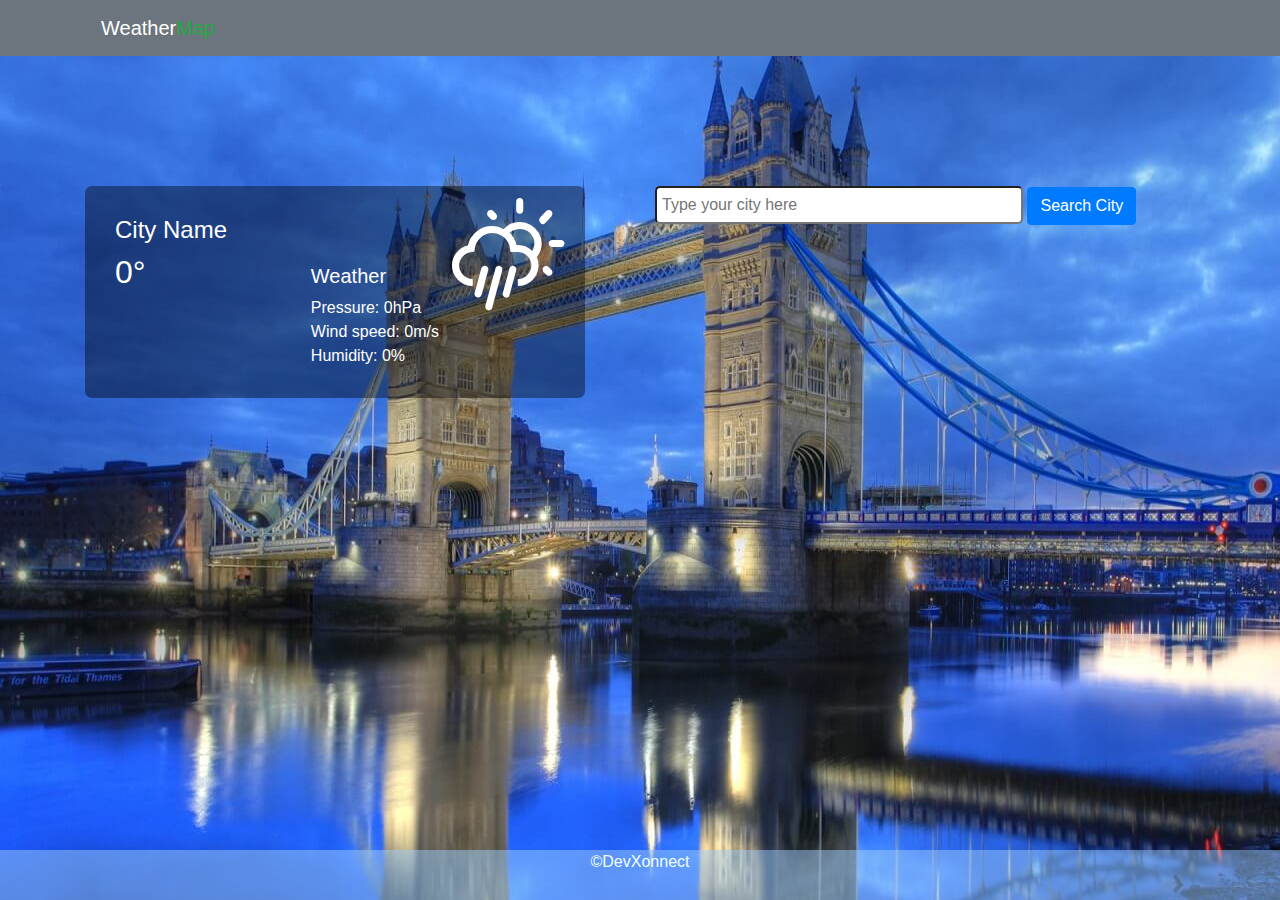
==== commit d4a307f9: "Added footer to the page" ====
--- a/Xonnect-Weather-App/client/public/index.html
+++ b/Xonnect-Weather-App/client/public/index.html
@@ -56,6 +56,9 @@
     </div>
     </div>
 
+    <footer>&copy;DevXonnect</footer>
+
+
     <!-- <script src="js/jquery-3.3.1.slim.min.js"></script> -->
     <script src="https://ajax.googleapis.com/ajax/libs/jquery/3.3.1/jquery.min.js"></script>
     <script src="js/popper.min.js"></script>
--- a/Xonnect-Weather-App/client/public/css/style.css
+++ b/Xonnect-Weather-App/client/public/css/style.css
@@ -23,3 +23,14 @@
     border-radius: 5px;
     padding: 5px;
 }
+
+
+footer {
+    position: absolute;
+    bottom: 0;
+    width: 100%;
+    height: 50px;
+    background:rgb(156, 204, 252, 0.5);
+    text-align: center;
+    color: azure;
+}